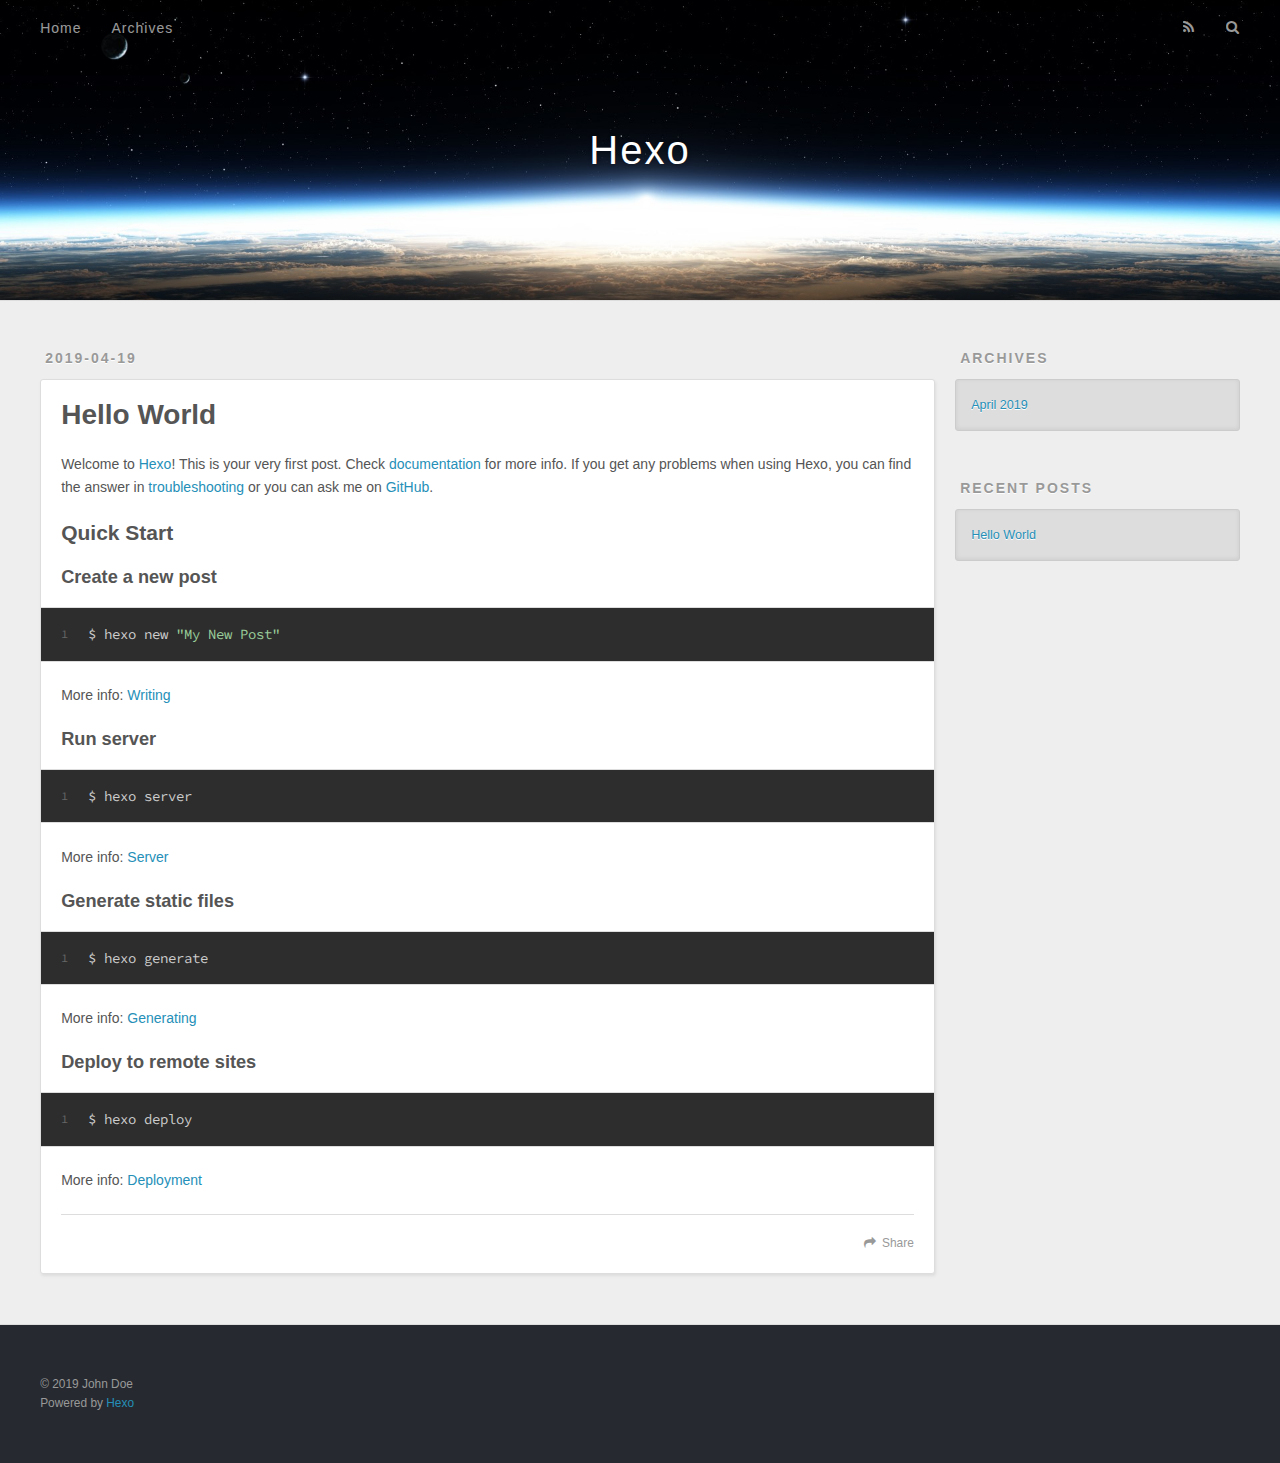
==== index.html @ ae44dc56 "Site updated: 2019-04-19 18:19:13" ====
<!DOCTYPE html>
<html>
<head><meta name="generator" content="Hexo 3.8.0">
  <meta charset="utf-8">
  

  
  <title>Hexo</title>
  <meta name="viewport" content="width=device-width, initial-scale=1, maximum-scale=1">
  <meta property="og:type" content="website">
<meta property="og:title" content="Hexo">
<meta property="og:url" content="http://yoursite.com/index.html">
<meta property="og:site_name" content="Hexo">
<meta property="og:locale" content="default">
<meta name="twitter:card" content="summary">
<meta name="twitter:title" content="Hexo">
  
    <link rel="alternate" href="/atom.xml" title="Hexo" type="application/atom+xml">
  
  
    <link rel="icon" href="/favicon.png">
  
  
    <link href="//fonts.googleapis.com/css?family=Source+Code+Pro" rel="stylesheet" type="text/css">
  
  <link rel="stylesheet" href="/css/style.css">
</head>
</html>
<body>
  <div id="container">
    <div id="wrap">
      <header id="header">
  <div id="banner"></div>
  <div id="header-outer" class="outer">
    <div id="header-title" class="inner">
      <h1 id="logo-wrap">
        <a href="/" id="logo">Hexo</a>
      </h1>
      
    </div>
    <div id="header-inner" class="inner">
      <nav id="main-nav">
        <a id="main-nav-toggle" class="nav-icon"></a>
        
          <a class="main-nav-link" href="/">Home</a>
        
          <a class="main-nav-link" href="/archives">Archives</a>
        
      </nav>
      <nav id="sub-nav">
        
          <a id="nav-rss-link" class="nav-icon" href="/atom.xml" title="RSS Feed"></a>
        
        <a id="nav-search-btn" class="nav-icon" title="Search"></a>
      </nav>
      <div id="search-form-wrap">
        <form action="//google.com/search" method="get" accept-charset="UTF-8" class="search-form"><input type="search" name="q" class="search-form-input" placeholder="Search"><button type="submit" class="search-form-submit">&#xF002;</button><input type="hidden" name="sitesearch" value="http://yoursite.com"></form>
      </div>
    </div>
  </div>
</header>
      <div class="outer">
        <section id="main">
  
    <article id="post-hello-world" class="article article-type-post" itemscope itemprop="blogPost">
  <div class="article-meta">
    <a href="/2019/04/19/hello-world/" class="article-date">
  <time datetime="2019-04-19T10:13:44.000Z" itemprop="datePublished">2019-04-19</time>
</a>
    
  </div>
  <div class="article-inner">
    
    
      <header class="article-header">
        
  
    <h1 itemprop="name">
      <a class="article-title" href="/2019/04/19/hello-world/">Hello World</a>
    </h1>
  

      </header>
    
    <div class="article-entry" itemprop="articleBody">
      
        <p>Welcome to <a href="https://hexo.io/" target="_blank" rel="noopener">Hexo</a>! This is your very first post. Check <a href="https://hexo.io/docs/" target="_blank" rel="noopener">documentation</a> for more info. If you get any problems when using Hexo, you can find the answer in <a href="https://hexo.io/docs/troubleshooting.html" target="_blank" rel="noopener">troubleshooting</a> or you can ask me on <a href="https://github.com/hexojs/hexo/issues" target="_blank" rel="noopener">GitHub</a>.</p>
<h2 id="Quick-Start"><a href="#Quick-Start" class="headerlink" title="Quick Start"></a>Quick Start</h2><h3 id="Create-a-new-post"><a href="#Create-a-new-post" class="headerlink" title="Create a new post"></a>Create a new post</h3><figure class="highlight bash"><table><tr><td class="gutter"><pre><span class="line">1</span><br></pre></td><td class="code"><pre><span class="line">$ hexo new <span class="string">"My New Post"</span></span><br></pre></td></tr></table></figure>
<p>More info: <a href="https://hexo.io/docs/writing.html" target="_blank" rel="noopener">Writing</a></p>
<h3 id="Run-server"><a href="#Run-server" class="headerlink" title="Run server"></a>Run server</h3><figure class="highlight bash"><table><tr><td class="gutter"><pre><span class="line">1</span><br></pre></td><td class="code"><pre><span class="line">$ hexo server</span><br></pre></td></tr></table></figure>
<p>More info: <a href="https://hexo.io/docs/server.html" target="_blank" rel="noopener">Server</a></p>
<h3 id="Generate-static-files"><a href="#Generate-static-files" class="headerlink" title="Generate static files"></a>Generate static files</h3><figure class="highlight bash"><table><tr><td class="gutter"><pre><span class="line">1</span><br></pre></td><td class="code"><pre><span class="line">$ hexo generate</span><br></pre></td></tr></table></figure>
<p>More info: <a href="https://hexo.io/docs/generating.html" target="_blank" rel="noopener">Generating</a></p>
<h3 id="Deploy-to-remote-sites"><a href="#Deploy-to-remote-sites" class="headerlink" title="Deploy to remote sites"></a>Deploy to remote sites</h3><figure class="highlight bash"><table><tr><td class="gutter"><pre><span class="line">1</span><br></pre></td><td class="code"><pre><span class="line">$ hexo deploy</span><br></pre></td></tr></table></figure>
<p>More info: <a href="https://hexo.io/docs/deployment.html" target="_blank" rel="noopener">Deployment</a></p>

      
    </div>
    <footer class="article-footer">
      <a data-url="http://yoursite.com/2019/04/19/hello-world/" data-id="cjunx71g700003ts7em7w8vdy" class="article-share-link">Share</a>
      
      
    </footer>
  </div>
  
</article>


  


</section>
        
          <aside id="sidebar">
  
    

  
    

  
    
  
    
  <div class="widget-wrap">
    <h3 class="widget-title">Archives</h3>
    <div class="widget">
      <ul class="archive-list"><li class="archive-list-item"><a class="archive-list-link" href="/archives/2019/04/">April 2019</a></li></ul>
    </div>
  </div>


  
    
  <div class="widget-wrap">
    <h3 class="widget-title">Recent Posts</h3>
    <div class="widget">
      <ul>
        
          <li>
            <a href="/2019/04/19/hello-world/">Hello World</a>
          </li>
        
      </ul>
    </div>
  </div>

  
</aside>
        
      </div>
      <footer id="footer">
  
  <div class="outer">
    <div id="footer-info" class="inner">
      &copy; 2019 John Doe<br>
      Powered by <a href="http://hexo.io/" target="_blank">Hexo</a>
    </div>
  </div>
</footer>
    </div>
    <nav id="mobile-nav">
  
    <a href="/" class="mobile-nav-link">Home</a>
  
    <a href="/archives" class="mobile-nav-link">Archives</a>
  
</nav>
    

<script src="//ajax.googleapis.com/ajax/libs/jquery/2.0.3/jquery.min.js"></script>


  <link rel="stylesheet" href="/fancybox/jquery.fancybox.css">
  <script src="/fancybox/jquery.fancybox.pack.js"></script>


<script src="/js/script.js"></script>



  </div>
</body>
</html>
---- css/style.css ----
body {
  width: 100%;
}
body:before,
body:after {
  content: "";
  display: table;
}
body:after {
  clear: both;
}
html,
body,
div,
span,
applet,
object,
iframe,
h1,
h2,
h3,
h4,
h5,
h6,
p,
blockquote,
pre,
a,
abbr,
acronym,
address,
big,
cite,
code,
del,
dfn,
em,
img,
ins,
kbd,
q,
s,
samp,
small,
strike,
strong,
sub,
sup,
tt,
var,
dl,
dt,
dd,
ol,
ul,
li,
fieldset,
form,
label,
legend,
table,
caption,
tbody,
tfoot,
thead,
tr,
th,
td {
  margin: 0;
  padding: 0;
  border: 0;
  outline: 0;
  font-weight: inherit;
  font-style: inherit;
  font-family: inherit;
  font-size: 100%;
  vertical-align: baseline;
}
body {
  line-height: 1;
  color: #000;
  background: #fff;
}
ol,
ul {
  list-style: none;
}
table {
  border-collapse: separate;
  border-spacing: 0;
  vertical-align: middle;
}
caption,
th,
td {
  text-align: left;
  font-weight: normal;
  vertical-align: middle;
}
a img {
  border: none;
}
input,
button {
  margin: 0;
  padding: 0;
}
input::-moz-focus-inner,
button::-moz-focus-inner {
  border: 0;
  padding: 0;
}
@font-face {
  font-family: FontAwesome;
  font-style: normal;
  font-weight: normal;
  src: url("fonts/fontawesome-webfont.eot?v=#4.0.3");
  src: url("fonts/fontawesome-webfont.eot?#iefix&v=#4.0.3") format("embedded-opentype"), url("fonts/fontawesome-webfont.woff?v=#4.0.3") format("woff"), url("fonts/fontawesome-webfont.ttf?v=#4.0.3") format("truetype"), url("fonts/fontawesome-webfont.svg#fontawesomeregular?v=#4.0.3") format("svg");
}
html,
body,
#container {
  height: 100%;
}
body {
  background: #eee;
  font: 14px -apple-system, BlinkMacSystemFont, "Segoe UI", "Roboto", "Oxygen", "Ubuntu", "Cantarell", "Fira Sans", "Droid Sans", "Helvetica Neue", sans-serif;
  -webkit-text-size-adjust: 100%;
}
.outer {
  max-width: 1220px;
  margin: 0 auto;
  padding: 0 20px;
}
.outer:before,
.outer:after {
  content: "";
  display: table;
}
.outer:after {
  clear: both;
}
.inner {
  display: inline;
  float: left;
  width: 98.33333333333333%;
  margin: 0 0.833333333333333%;
}
.left,
.alignleft {
  float: left;
}
.right,
.alignright {
  float: right;
}
.clear {
  clear: both;
}
#container {
  position: relative;
}
.mobile-nav-on {
  overflow: hidden;
}
#wrap {
  height: 100%;
  width: 100%;
  position: absolute;
  top: 0;
  left: 0;
  -webkit-transition: 0.2s ease-out;
  -moz-transition: 0.2s ease-out;
  -ms-transition: 0.2s ease-out;
  transition: 0.2s ease-out;
  z-index: 1;
  background: #eee;
}
.mobile-nav-on #wrap {
  left: 280px;
}
@media screen and (min-width: 768px) {
  #main {
    display: inline;
    float: left;
    width: 73.33333333333333%;
    margin: 0 0.833333333333333%;
  }
}
.article-date,
.article-category-link,
.archive-year,
.widget-title {
  text-decoration: none;
  text-transform: uppercase;
  letter-spacing: 2px;
  color: #999;
  margin-bottom: 1em;
  margin-left: 5px;
  line-height: 1em;
  text-shadow: 0 1px #fff;
  font-weight: bold;
}
.article-inner,
.archive-article-inner {
  background: #fff;
  -webkit-box-shadow: 1px 2px 3px #ddd;
  box-shadow: 1px 2px 3px #ddd;
  border: 1px solid #ddd;
  border-radius: 3px;
}
.article-entry h1,
.widget h1 {
  font-size: 2em;
}
.article-entry h2,
.widget h2 {
  font-size: 1.5em;
}
.article-entry h3,
.widget h3 {
  font-size: 1.3em;
}
.article-entry h4,
.widget h4 {
  font-size: 1.2em;
}
.article-entry h5,
.widget h5 {
  font-size: 1em;
}
.article-entry h6,
.widget h6 {
  font-size: 1em;
  color: #999;
}
.article-entry hr,
.widget hr {
  border: 1px dashed #ddd;
}
.article-entry strong,
.widget strong {
  font-weight: bold;
}
.article-entry em,
.widget em,
.article-entry cite,
.widget cite {
  font-style: italic;
}
.article-entry sup,
.widget sup,
.article-entry sub,
.widget sub {
  font-size: 0.75em;
  line-height: 0;
  position: relative;
  vertical-align: baseline;
}
.article-entry sup,
.widget sup {
  top: -0.5em;
}
.article-entry sub,
.widget sub {
  bottom: -0.2em;
}
.article-entry small,
.widget small {
  font-size: 0.85em;
}
.article-entry acronym,
.widget acronym,
.article-entry abbr,
.widget abbr {
  border-bottom: 1px dotted;
}
.article-entry ul,
.widget ul,
.article-entry ol,
.widget ol,
.article-entry dl,
.widget dl {
  margin: 0 20px;
  line-height: 1.6em;
}
.article-entry ul ul,
.widget ul ul,
.article-entry ol ul,
.widget ol ul,
.article-entry ul ol,
.widget ul ol,
.article-entry ol ol,
.widget ol ol {
  margin-top: 0;
  margin-bottom: 0;
}
.article-entry ul,
.widget ul {
  list-style: disc;
}
.article-entry ol,
.widget ol {
  list-style: decimal;
}
.article-entry dt,
.widget dt {
  font-weight: bold;
}
#header {
  height: 300px;
  position: relative;
  border-bottom: 1px solid #ddd;
}
#header:before,
#header:after {
  content: "";
  position: absolute;
  left: 0;
  right: 0;
  height: 40px;
}
#header:before {
  top: 0;
  background: -webkit-linear-gradient(rgba(0,0,0,0.2), transparent);
  background: -moz-linear-gradient(rgba(0,0,0,0.2), transparent);
  background: -ms-linear-gradient(rgba(0,0,0,0.2), transparent);
  background: linear-gradient(rgba(0,0,0,0.2), transparent);
}
#header:after {
  bottom: 0;
  background: -webkit-linear-gradient(transparent, rgba(0,0,0,0.2));
  background: -moz-linear-gradient(transparent, rgba(0,0,0,0.2));
  background: -ms-linear-gradient(transparent, rgba(0,0,0,0.2));
  background: linear-gradient(transparent, rgba(0,0,0,0.2));
}
#header-outer {
  height: 100%;
  position: relative;
}
#header-inner {
  position: relative;
  overflow: hidden;
}
#banner {
  position: absolute;
  top: 0;
  left: 0;
  width: 100%;
  height: 100%;
  background: url("images/banner.jpg") center #000;
  -webkit-background-size: cover;
  -moz-background-size: cover;
  background-size: cover;
  z-index: -1;
}
#header-title {
  text-align: center;
  height: 40px;
  position: absolute;
  top: 50%;
  left: 0;
  margin-top: -20px;
}
#logo,
#subtitle {
  text-decoration: none;
  color: #fff;
  font-weight: 300;
  text-shadow: 0 1px 4px rgba(0,0,0,0.3);
}
#logo {
  font-size: 40px;
  line-height: 40px;
  letter-spacing: 2px;
}
#subtitle {
  font-size: 16px;
  line-height: 16px;
  letter-spacing: 1px;
}
#subtitle-wrap {
  margin-top: 16px;
}
#main-nav {
  float: left;
  margin-left: -15px;
}
.nav-icon,
.main-nav-link {
  float: left;
  color: #fff;
  opacity: 0.6;
  text-decoration: none;
  text-shadow: 0 1px rgba(0,0,0,0.2);
  -webkit-transition: opacity 0.2s;
  -moz-transition: opacity 0.2s;
  -ms-transition: opacity 0.2s;
  transition: opacity 0.2s;
  display: block;
  padding: 20px 15px;
}
.nav-icon:hover,
.main-nav-link:hover {
  opacity: 1;
}
.nav-icon {
  font-family: FontAwesome;
  text-align: center;
  font-size: 14px;
  width: 14px;
  height: 14px;
  padding: 20px 15px;
  position: relative;
  cursor: pointer;
}
.main-nav-link {
  font-weight: 300;
  letter-spacing: 1px;
}
@media screen and (max-width: 479px) {
  .main-nav-link {
    display: none;
  }
}
#main-nav-toggle {
  display: none;
}
#main-nav-toggle:before {
  content: "\f0c9";
}
@media screen and (max-width: 479px) {
  #main-nav-toggle {
    display: block;
  }
}
#sub-nav {
  float: right;
  margin-right: -15px;
}
#nav-rss-link:before {
  content: "\f09e";
}
#nav-search-btn:before {
  content: "\f002";
}
#search-form-wrap {
  position: absolute;
  top: 15px;
  width: 150px;
  height: 30px;
  right: -150px;
  opacity: 0;
  -webkit-transition: 0.2s ease-out;
  -moz-transition: 0.2s ease-out;
  -ms-transition: 0.2s ease-out;
  transition: 0.2s ease-out;
}
#search-form-wrap.on {
  opacity: 1;
  right: 0;
}
@media screen and (max-width: 479px) {
  #search-form-wrap {
    width: 100%;
    right: -100%;
  }
}
.search-form {
  position: absolute;
  top: 0;
  left: 0;
  right: 0;
  background: #fff;
  padding: 5px 15px;
  border-radius: 15px;
  -webkit-box-shadow: 0 0 10px rgba(0,0,0,0.3);
  box-shadow: 0 0 10px rgba(0,0,0,0.3);
}
.search-form-input {
  border: none;
  background: none;
  color: #555;
  width: 100%;
  font: 13px -apple-system, BlinkMacSystemFont, "Segoe UI", "Roboto", "Oxygen", "Ubuntu", "Cantarell", "Fira Sans", "Droid Sans", "Helvetica Neue", sans-serif;
  outline: none;
}
.search-form-input::-webkit-search-results-decoration,
.search-form-input::-webkit-search-cancel-button {
  -webkit-appearance: none;
}
.search-form-submit {
  position: absolute;
  top: 50%;
  right: 10px;
  margin-top: -7px;
  font: 13px FontAwesome;
  border: none;
  background: none;
  color: #bbb;
  cursor: pointer;
}
.search-form-submit:hover,
.search-form-submit:focus {
  color: #777;
}
.article {
  margin: 50px 0;
}
.article-inner {
  overflow: hidden;
}
.article-meta:before,
.article-meta:after {
  content: "";
  display: table;
}
.article-meta:after {
  clear: both;
}
.article-date {
  float: left;
}
.article-category {
  float: left;
  line-height: 1em;
  color: #ccc;
  text-shadow: 0 1px #fff;
  margin-left: 8px;
}
.article-category:before {
  content: "\2022";
}
.article-category-link {
  margin: 0 12px 1em;
}
.article-header {
  padding: 20px 20px 0;
}
.article-title {
  text-decoration: none;
  font-size: 2em;
  font-weight: bold;
  color: #555;
  line-height: 1.1em;
  -webkit-transition: color 0.2s;
  -moz-transition: color 0.2s;
  -ms-transition: color 0.2s;
  transition: color 0.2s;
}
a.article-title:hover {
  color: #258fb8;
}
.article-entry {
  color: #555;
  padding: 0 20px;
}
.article-entry:before,
.article-entry:after {
  content: "";
  display: table;
}
.article-entry:after {
  clear: both;
}
.article-entry p,
.article-entry table {
  line-height: 1.6em;
  margin: 1.6em 0;
}
.article-entry h1,
.article-entry h2,
.article-entry h3,
.article-entry h4,
.article-entry h5,
.article-entry h6 {
  font-weight: bold;
}
.article-entry h1,
.article-entry h2,
.article-entry h3,
.article-entry h4,
.article-entry h5,
.article-entry h6 {
  line-height: 1.1em;
  margin: 1.1em 0;
}
.article-entry a {
  color: #258fb8;
  text-decoration: none;
}
.article-entry a:hover {
  text-decoration: underline;
}
.article-entry ul,
.article-entry ol,
.article-entry dl {
  margin-top: 1.6em;
  margin-bottom: 1.6em;
}
.article-entry img,
.article-entry video {
  max-width: 100%;
  height: auto;
  display: block;
  margin: auto;
}
.article-entry iframe {
  border: none;
}
.article-entry table {
  width: 100%;
  border-collapse: collapse;
  border-spacing: 0;
}
.article-entry th {
  font-weight: bold;
  border-bottom: 3px solid #ddd;
  padding-bottom: 0.5em;
}
.article-entry td {
  border-bottom: 1px solid #ddd;
  padding: 10px 0;
}
.article-entry blockquote {
  font-family: Georgia, "Times New Roman", serif;
  font-size: 1.4em;
  margin: 1.6em 20px;
  text-align: center;
}
.article-entry blockquote footer {
  font-size: 14px;
  margin: 1.6em 0;
  font-family: -apple-system, BlinkMacSystemFont, "Segoe UI", "Roboto", "Oxygen", "Ubuntu", "Cantarell", "Fira Sans", "Droid Sans", "Helvetica Neue", sans-serif;
}
.article-entry blockquote footer cite:before {
  content: "—";
  padding: 0 0.5em;
}
.article-entry .pullquote {
  text-align: left;
  width: 45%;
  margin: 0;
}
.article-entry .pullquote.left {
  margin-left: 0.5em;
  margin-right: 1em;
}
.article-entry .pullquote.right {
  margin-right: 0.5em;
  margin-left: 1em;
}
.article-entry .caption {
  color: #999;
  display: block;
  font-size: 0.9em;
  margin-top: 0.5em;
  position: relative;
  text-align: center;
}
.article-entry .video-container {
  position: relative;
  padding-top: 56.25%;
  height: 0;
  overflow: hidden;
}
.article-entry .video-container iframe,
.article-entry .video-container object,
.article-entry .video-container embed {
  position: absolute;
  top: 0;
  left: 0;
  width: 100%;
  height: 100%;
  margin-top: 0;
}
.article-more-link a {
  display: inline-block;
  line-height: 1em;
  padding: 6px 15px;
  border-radius: 15px;
  background: #eee;
  color: #999;
  text-shadow: 0 1px #fff;
  text-decoration: none;
}
.article-more-link a:hover {
  background: #258fb8;
  color: #fff;
  text-decoration: none;
  text-shadow: 0 1px #1e7293;
}
.article-footer {
  font-size: 0.85em;
  line-height: 1.6em;
  border-top: 1px solid #ddd;
  padding-top: 1.6em;
  margin: 0 20px 20px;
}
.article-footer:before,
.article-footer:after {
  content: "";
  display: table;
}
.article-footer:after {
  clear: both;
}
.article-footer a {
  color: #999;
  text-decoration: none;
}
.article-footer a:hover {
  color: #555;
}
.article-tag-list-item {
  float: left;
  margin-right: 10px;
}
.article-tag-list-link:before {
  content: "#";
}
.article-comment-link {
  float: right;
}
.article-comment-link:before {
  content: "\f075";
  font-family: FontAwesome;
  padding-right: 8px;
}
.article-share-link {
  cursor: pointer;
  float: right;
  margin-left: 20px;
}
.article-share-link:before {
  content: "\f064";
  font-family: FontAwesome;
  padding-right: 6px;
}
#article-nav {
  position: relative;
}
#article-nav:before,
#article-nav:after {
  content: "";
  display: table;
}
#article-nav:after {
  clear: both;
}
@media screen and (min-width: 768px) {
  #article-nav {
    margin: 50px 0;
  }
  #article-nav:before {
    width: 8px;
    height: 8px;
    position: absolute;
    top: 50%;
    left: 50%;
    margin-top: -4px;
    margin-left: -4px;
    content: "";
    border-radius: 50%;
    background: #ddd;
    -webkit-box-shadow: 0 1px 2px #fff;
    box-shadow: 0 1px 2px #fff;
  }
}
.article-nav-link-wrap {
  text-decoration: none;
  text-shadow: 0 1px #fff;
  color: #999;
  -webkit-box-sizing: border-box;
  -moz-box-sizing: border-box;
  box-sizing: border-box;
  margin-top: 50px;
  text-align: center;
  display: block;
}
.article-nav-link-wrap:hover {
  color: #555;
}
@media screen and (min-width: 768px) {
  .article-nav-link-wrap {
    width: 50%;
    margin-top: 0;
  }
}
@media screen and (min-width: 768px) {
  #article-nav-newer {
    float: left;
    text-align: right;
    padding-right: 20px;
  }
}
@media screen and (min-width: 768px) {
  #article-nav-older {
    float: right;
    text-align: left;
    padding-left: 20px;
  }
}
.article-nav-caption {
  text-transform: uppercase;
  letter-spacing: 2px;
  color: #ddd;
  line-height: 1em;
  font-weight: bold;
}
#article-nav-newer .article-nav-caption {
  margin-right: -2px;
}
.article-nav-title {
  font-size: 0.85em;
  line-height: 1.6em;
  margin-top: 0.5em;
}
.article-share-box {
  position: absolute;
  display: none;
  background: #fff;
  -webkit-box-shadow: 1px 2px 10px rgba(0,0,0,0.2);
  box-shadow: 1px 2px 10px rgba(0,0,0,0.2);
  border-radius: 3px;
  margin-left: -145px;
  overflow: hidden;
  z-index: 1;
}
.article-share-box.on {
  display: block;
}
.article-share-input {
  width: 100%;
  background: none;
  -webkit-box-sizing: border-box;
  -moz-box-sizing: border-box;
  box-sizing: border-box;
  font: 14px -apple-system, BlinkMacSystemFont, "Segoe UI", "Roboto", "Oxygen", "Ubuntu", "Cantarell", "Fira Sans", "Droid Sans", "Helvetica Neue", sans-serif;
  padding: 0 15px;
  color: #555;
  outline: none;
  border: 1px solid #ddd;
  border-radius: 3px 3px 0 0;
  height: 36px;
  line-height: 36px;
}
.article-share-links {
  background: #eee;
}
.article-share-links:before,
.article-share-links:after {
  content: "";
  display: table;
}
.article-share-links:after {
  clear: both;
}
.article-share-twitter,
.article-share-facebook,
.article-share-pinterest,
.article-share-google {
  width: 50px;
  height: 36px;
  display: block;
  float: left;
  position: relative;
  color: #999;
  text-shadow: 0 1px #fff;
}
.article-share-twitter:before,
.article-share-facebook:before,
.article-share-pinterest:before,
.article-share-google:before {
  font-size: 20px;
  font-family: FontAwesome;
  width: 20px;
  height: 20px;
  position: absolute;
  top: 50%;
  left: 50%;
  margin-top: -10px;
  margin-left: -10px;
  text-align: center;
}
.article-share-twitter:hover,
.article-share-facebook:hover,
.article-share-pinterest:hover,
.article-share-google:hover {
  color: #fff;
}
.article-share-twitter:before {
  content: "\f099";
}
.article-share-twitter:hover {
  background: #00aced;
  text-shadow: 0 1px #008abe;
}
.article-share-facebook:before {
  content: "\f09a";
}
.article-share-facebook:hover {
  background: #3b5998;
  text-shadow: 0 1px #2f477a;
}
.article-share-pinterest:before {
  content: "\f0d2";
}
.article-share-pinterest:hover {
  background: #cb2027;
  text-shadow: 0 1px #a21a1f;
}
.article-share-google:before {
  content: "\f0d5";
}
.article-share-google:hover {
  background: #dd4b39;
  text-shadow: 0 1px #be3221;
}
.article-gallery {
  background: #000;
  position: relative;
}
.article-gallery-photos {
  position: relative;
  overflow: hidden;
}
.article-gallery-img {
  display: none;
  max-width: 100%;
}
.article-gallery-img:first-child {
  display: block;
}
.article-gallery-img.loaded {
  position: absolute;
  display: block;
}
.article-gallery-img img {
  display: block;
  max-width: 100%;
  margin: 0 auto;
}
#comments {
  background: #fff;
  -webkit-box-shadow: 1px 2px 3px #ddd;
  box-shadow: 1px 2px 3px #ddd;
  padding: 20px;
  border: 1px solid #ddd;
  border-radius: 3px;
  margin: 50px 0;
}
#comments a {
  color: #258fb8;
}
.archives-wrap {
  margin: 50px 0;
}
.archives:before,
.archives:after {
  content: "";
  display: table;
}
.archives:after {
  clear: both;
}
.archive-year-wrap {
  margin-bottom: 1em;
}
.archives {
  -webkit-column-gap: 10px;
  -moz-column-gap: 10px;
  column-gap: 10px;
}
@media screen and (min-width: 480px) and (max-width: 767px) {
  .archives {
    -webkit-column-count: 2;
    -moz-column-count: 2;
    column-count: 2;
  }
}
@media screen and (min-width: 768px) {
  .archives {
    -webkit-column-count: 3;
    -moz-column-count: 3;
    column-count: 3;
  }
}
.archive-article {
  -webkit-column-break-inside: avoid;
  page-break-inside: avoid;
  overflow: hidden;
  break-inside: avoid-column;
}
.archive-article-inner {
  padding: 10px;
  margin-bottom: 15px;
}
.archive-article-title {
  text-decoration: none;
  font-weight: bold;
  color: #555;
  -webkit-transition: color 0.2s;
  -moz-transition: color 0.2s;
  -ms-transition: color 0.2s;
  transition: color 0.2s;
  line-height: 1.6em;
}
.archive-article-title:hover {
  color: #258fb8;
}
.archive-article-footer {
  margin-top: 1em;
}
.archive-article-date {
  color: #999;
  text-decoration: none;
  font-size: 0.85em;
  line-height: 1em;
  margin-bottom: 0.5em;
  display: block;
}
#page-nav {
  margin: 50px auto;
  background: #fff;
  -webkit-box-shadow: 1px 2px 3px #ddd;
  box-shadow: 1px 2px 3px #ddd;
  border: 1px solid #ddd;
  border-radius: 3px;
  text-align: center;
  color: #999;
  overflow: hidden;
}
#page-nav:before,
#page-nav:after {
  content: "";
  display: table;
}
#page-nav:after {
  clear: both;
}
#page-nav a,
#page-nav span {
  padding: 10px 20px;
  line-height: 1;
  height: 2ex;
}
#page-nav a {
  color: #999;
  text-decoration: none;
}
#page-nav a:hover {
  background: #999;
  color: #fff;
}
#page-nav .prev {
  float: left;
}
#page-nav .next {
  float: right;
}
#page-nav .page-number {
  display: inline-block;
}
@media screen and (max-width: 479px) {
  #page-nav .page-number {
    display: none;
  }
}
#page-nav .current {
  color: #555;
  font-weight: bold;
}
#page-nav .space {
  color: #ddd;
}
#footer {
  background: #262a30;
  padding: 50px 0;
  border-top: 1px solid #ddd;
  color: #999;
}
#footer a {
  color: #258fb8;
  text-decoration: none;
}
#footer a:hover {
  text-decoration: underline;
}
#footer-info {
  line-height: 1.6em;
  font-size: 0.85em;
}
.article-entry pre,
.article-entry .highlight {
  background: #2d2d2d;
  margin: 0 -20px;
  padding: 15px 20px;
  border-style: solid;
  border-color: #ddd;
  border-width: 1px 0;
  overflow: auto;
  color: #ccc;
  line-height: 22.400000000000002px;
}
.article-entry .highlight .gutter pre,
.article-entry .gist .gist-file .gist-data .line-numbers {
  color: #666;
  font-size: 0.85em;
}
.article-entry pre,
.article-entry code {
  font-family: "Source Code Pro", Consolas, Monaco, Menlo, Consolas, monospace;
}
.article-entry code {
  background: #eee;
  text-shadow: 0 1px #fff;
  padding: 0 0.3em;
}
.article-entry pre code {
  background: none;
  text-shadow: none;
  padding: 0;
}
.article-entry .highlight pre {
  border: none;
  margin: 0;
  padding: 0;
}
.article-entry .highlight table {
  margin: 0;
  width: auto;
}
.article-entry .highlight td {
  border: none;
  padding: 0;
}
.article-entry .highlight figcaption {
  font-size: 0.85em;
  color: #999;
  line-height: 1em;
  margin-bottom: 1em;
}
.article-entry .highlight figcaption:before,
.article-entry .highlight figcaption:after {
  content: "";
  display: table;
}
.article-entry .highlight figcaption:after {
  clear: both;
}
.article-entry .highlight figcaption a {
  float: right;
}
.article-entry .highlight .gutter pre {
  text-align: right;
  padding-right: 20px;
}
.article-entry .highlight .line {
  height: 22.400000000000002px;
}
.article-entry .highlight .line.marked {
  background: #515151;
}
.article-entry .gist {
  margin: 0 -20px;
  border-style: solid;
  border-color: #ddd;
  border-width: 1px 0;
  background: #2d2d2d;
  padding: 15px 20px 15px 0;
}
.article-entry .gist .gist-file {
  border: none;
  font-family: "Source Code Pro", Consolas, Monaco, Menlo, Consolas, monospace;
  margin: 0;
}
.article-entry .gist .gist-file .gist-data {
  background: none;
  border: none;
}
.article-entry .gist .gist-file .gist-data .line-numbers {
  background: none;
  border: none;
  padding: 0 20px 0 0;
}
.article-entry .gist .gist-file .gist-data .line-data {
  padding: 0 !important;
}
.article-entry .gist .gist-file .highlight {
  margin: 0;
  padding: 0;
  border: none;
}
.article-entry .gist .gist-file .gist-meta {
  background: #2d2d2d;
  color: #999;
  font: 0.85em -apple-system, BlinkMacSystemFont, "Segoe UI", "Roboto", "Oxygen", "Ubuntu", "Cantarell", "Fira Sans", "Droid Sans", "Helvetica Neue", sans-serif;
  text-shadow: 0 0;
  padding: 0;
  margin-top: 1em;
  margin-left: 20px;
}
.article-entry .gist .gist-file .gist-meta a {
  color: #258fb8;
  font-weight: normal;
}
.article-entry .gist .gist-file .gist-meta a:hover {
  text-decoration: underline;
}
pre .comment,
pre .title {
  color: #999;
}
pre .variable,
pre .attribute,
pre .tag,
pre .regexp,
pre .ruby .constant,
pre .xml .tag .title,
pre .xml .pi,
pre .xml .doctype,
pre .html .doctype,
pre .css .id,
pre .css .class,
pre .css .pseudo {
  color: #f2777a;
}
pre .number,
pre .preprocessor,
pre .built_in,
pre .literal,
pre .params,
pre .constant {
  color: #f99157;
}
pre .class,
pre .ruby .class .title,
pre .css .rules .attribute {
  color: #9c9;
}
pre .string,
pre .value,
pre .inheritance,
pre .header,
pre .ruby .symbol,
pre .xml .cdata {
  color: #9c9;
}
pre .css .hexcolor {
  color: #6cc;
}
pre .function,
pre .python .decorator,
pre .python .title,
pre .ruby .function .title,
pre .ruby .title .keyword,
pre .perl .sub,
pre .javascript .title,
pre .coffeescript .title {
  color: #69c;
}
pre .keyword,
pre .javascript .function {
  color: #c9c;
}
@media screen and (max-width: 479px) {
  #mobile-nav {
    position: absolute;
    top: 0;
    left: 0;
    width: 280px;
    height: 100%;
    background: #191919;
    border-right: 1px solid #fff;
  }
}
@media screen and (max-width: 479px) {
  .mobile-nav-link {
    display: block;
    color: #999;
    text-decoration: none;
    padding: 15px 20px;
    font-weight: bold;
  }
  .mobile-nav-link:hover {
    color: #fff;
  }
}
@media screen and (min-width: 768px) {
  #sidebar {
    display: inline;
    float: left;
    width: 23.333333333333332%;
    margin: 0 0.833333333333333%;
  }
}
.widget-wrap {
  margin: 50px 0;
}
.widget {
  color: #777;
  text-shadow: 0 1px #fff;
  background: #ddd;
  -webkit-box-shadow: 0 -1px 4px #ccc inset;
  box-shadow: 0 -1px 4px #ccc inset;
  border: 1px solid #ccc;
  padding: 15px;
  border-radius: 3px;
}
.widget a {
  color: #258fb8;
  text-decoration: none;
}
.widget a:hover {
  text-decoration: underline;
}
.widget ul ul,
.widget ol ul,
.widget dl ul,
.widget ul ol,
.widget ol ol,
.widget dl ol,
.widget ul dl,
.widget ol dl,
.widget dl dl {
  margin-left: 15px;
  list-style: disc;
}
.widget {
  line-height: 1.6em;
  word-wrap: break-word;
  font-size: 0.9em;
}
.widget ul,
.widget ol {
  list-style: none;
  margin: 0;
}
.widget ul ul,
.widget ol ul,
.widget ul ol,
.widget ol ol {
  margin: 0 20px;
}
.widget ul ul,
.widget ol ul {
  list-style: disc;
}
.widget ul ol,
.widget ol ol {
  list-style: decimal;
}
.category-list-count,
.tag-list-count,
.archive-list-count {
  padding-left: 5px;
  color: #999;
  font-size: 0.85em;
}
.category-list-count:before,
.tag-list-count:before,
.archive-list-count:before {
  content: "(";
}
.category-list-count:after,
.tag-list-count:after,
.archive-list-count:after {
  content: ")";
}
.tagcloud a {
  margin-right: 5px;
  display: inline-block;
}
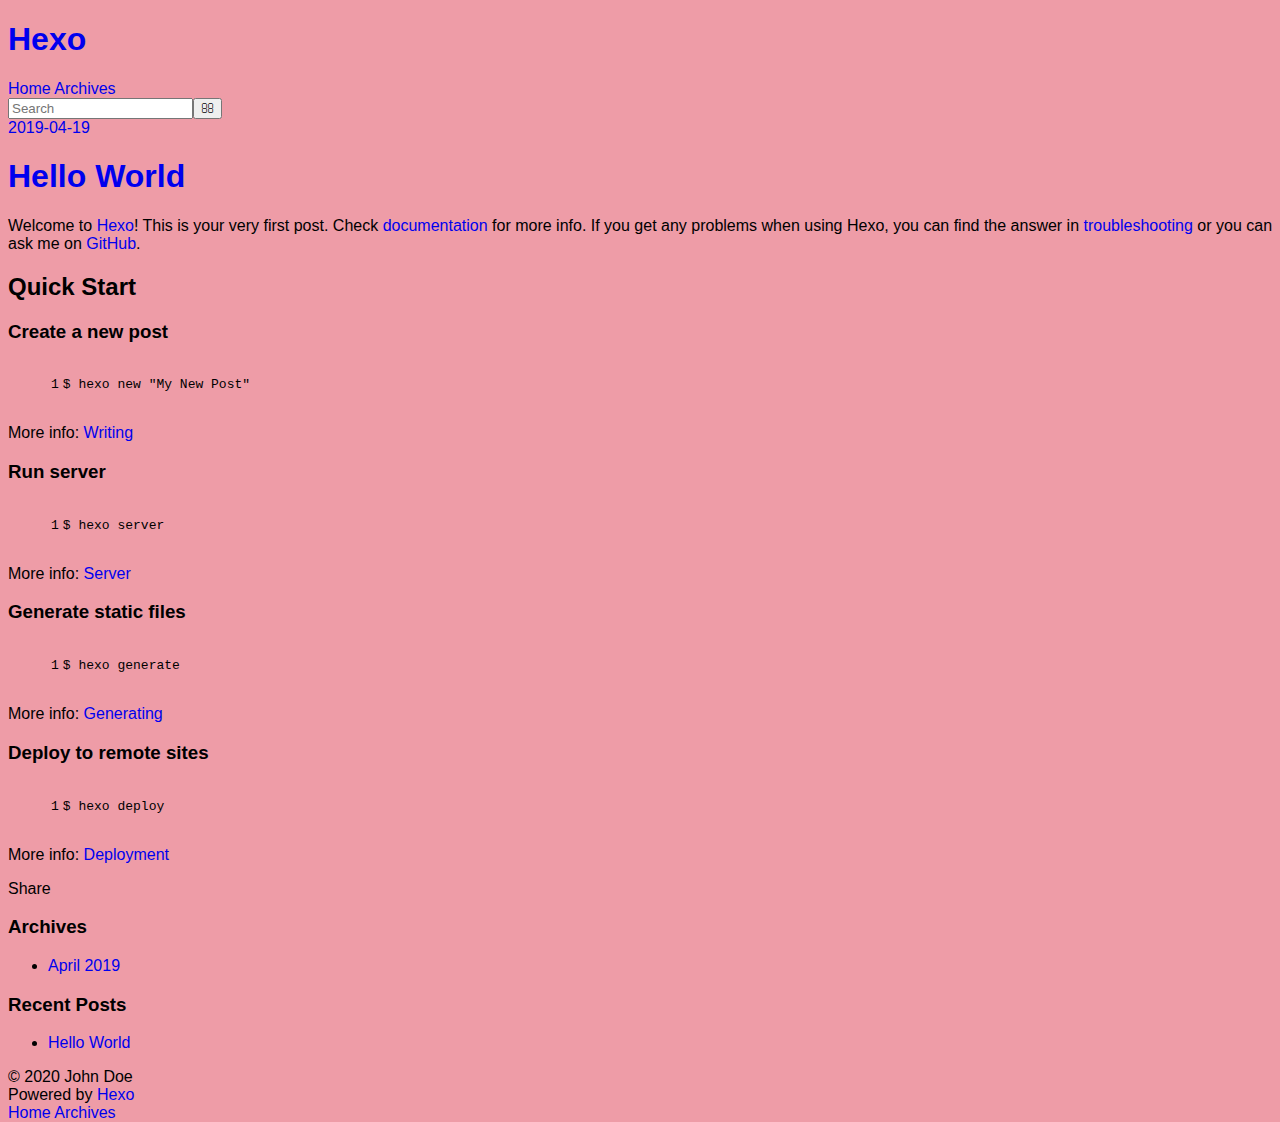
==== commit c9748067: "Site updated: 2020-03-08 00:25:07" ====
--- a/index.html
+++ b/index.html
@@ -97,7 +97,7 @@
       
     </div>
     <footer class="article-footer">
-      <a data-url="http://yoursite.com/2019/04/19/hello-world/" data-id="cjunx71g700003ts7em7w8vdy" class="article-share-link">Share</a>
+      <a data-url="http://yoursite.com/2019/04/19/hello-world/" data-id="ck7htayp800006k8xxdxezkhi" class="article-share-link">Share</a>
       
       
     </footer>
@@ -153,7 +153,7 @@
   
   <div class="outer">
     <div id="footer-info" class="inner">
-      &copy; 2019 John Doe<br>
+      &copy; 2020 John Doe<br>
       Powered by <a href="http://hexo.io/" target="_blank">Hexo</a>
     </div>
   </div>
--- a/css/style.css
+++ b/css/style.css
@@ -1,1374 +1,298 @@
+@import url(http://fonts.googleapis.com/css?family=Lato:300italic);
+html,
 body {
   width: 100%;
-}
-body:before,
-body:after {
-  content: "";
-  display: table;
-}
-body:after {
-  clear: both;
-}
-html,
-body,
-div,
-span,
-applet,
-object,
-iframe,
-h1,
-h2,
-h3,
-h4,
-h5,
-h6,
-p,
-blockquote,
-pre,
-a,
-abbr,
-acronym,
-address,
-big,
-cite,
-code,
-del,
-dfn,
-em,
-img,
-ins,
-kbd,
-q,
-s,
-samp,
-small,
-strike,
-strong,
-sub,
-sup,
-tt,
-var,
-dl,
-dt,
-dd,
-ol,
-ul,
-li,
-fieldset,
-form,
-label,
-legend,
-table,
-caption,
-tbody,
-tfoot,
-thead,
-tr,
-th,
-td {
-  margin: 0;
-  padding: 0;
-  border: 0;
-  outline: 0;
-  font-weight: inherit;
-  font-style: inherit;
-  font-family: inherit;
-  font-size: 100%;
-  vertical-align: baseline;
-}
+  height: 100%;
+}
+
 body {
-  line-height: 1;
-  color: #000;
-  background: #fff;
-}
-ol,
-ul {
-  list-style: none;
-}
-table {
-  border-collapse: separate;
-  border-spacing: 0;
-  vertical-align: middle;
-}
-caption,
-th,
-td {
-  text-align: left;
-  font-weight: normal;
-  vertical-align: middle;
-}
-a img {
-  border: none;
-}
-input,
-button {
-  margin: 0;
-  padding: 0;
-}
-input::-moz-focus-inner,
-button::-moz-focus-inner {
-  border: 0;
-  padding: 0;
-}
-@font-face {
-  font-family: FontAwesome;
-  font-style: normal;
-  font-weight: normal;
-  src: url("fonts/fontawesome-webfont.eot?v=#4.0.3");
-  src: url("fonts/fontawesome-webfont.eot?#iefix&v=#4.0.3") format("embedded-opentype"), url("fonts/fontawesome-webfont.woff?v=#4.0.3") format("woff"), url("fonts/fontawesome-webfont.ttf?v=#4.0.3") format("truetype"), url("fonts/fontawesome-webfont.svg#fontawesomeregular?v=#4.0.3") format("svg");
-}
-html,
-body,
-#container {
-  height: 100%;
-}
-body {
-  background: #eee;
-  font: 14px -apple-system, BlinkMacSystemFont, "Segoe UI", "Roboto", "Oxygen", "Ubuntu", "Cantarell", "Fira Sans", "Droid Sans", "Helvetica Neue", sans-serif;
-  -webkit-text-size-adjust: 100%;
-}
-.outer {
-  max-width: 1220px;
-  margin: 0 auto;
-  padding: 0 20px;
-}
-.outer:before,
-.outer:after {
-  content: "";
-  display: table;
-}
-.outer:after {
-  clear: both;
-}
-.inner {
-  display: inline;
-  float: left;
-  width: 98.33333333333333%;
-  margin: 0 0.833333333333333%;
-}
-.left,
-.alignleft {
-  float: left;
-}
-.right,
-.alignright {
-  float: right;
-}
-.clear {
-  clear: both;
-}
-#container {
+  background: #ee9ca7;
+}
+
+#cake {
+  display: block;
   position: relative;
-}
-.mobile-nav-on {
-  overflow: hidden;
-}
-#wrap {
-  height: 100%;
-  width: 100%;
+  margin: -10em auto 0 auto;
+}
+
+/* ============================================== Candle
+*/
+.velas {
+  background: #ffffff;
+  border-radius: 10px;
   position: absolute;
-  top: 0;
-  left: 0;
-  -webkit-transition: 0.2s ease-out;
-  -moz-transition: 0.2s ease-out;
-  -ms-transition: 0.2s ease-out;
-  transition: 0.2s ease-out;
-  z-index: 1;
-  background: #eee;
-}
-.mobile-nav-on #wrap {
-  left: 280px;
-}
-@media screen and (min-width: 768px) {
-  #main {
-    display: inline;
-    float: left;
-    width: 73.33333333333333%;
-    margin: 0 0.833333333333333%;
-  }
-}
-.article-date,
-.article-category-link,
-.archive-year,
-.widget-title {
-  text-decoration: none;
-  text-transform: uppercase;
-  letter-spacing: 2px;
-  color: #999;
-  margin-bottom: 1em;
-  margin-left: 5px;
-  line-height: 1em;
-  text-shadow: 0 1px #fff;
-  font-weight: bold;
-}
-.article-inner,
-.archive-article-inner {
-  background: #fff;
-  -webkit-box-shadow: 1px 2px 3px #ddd;
-  box-shadow: 1px 2px 3px #ddd;
-  border: 1px solid #ddd;
-  border-radius: 3px;
-}
-.article-entry h1,
-.widget h1 {
-  font-size: 2em;
-}
-.article-entry h2,
-.widget h2 {
-  font-size: 1.5em;
-}
-.article-entry h3,
-.widget h3 {
-  font-size: 1.3em;
-}
-.article-entry h4,
-.widget h4 {
-  font-size: 1.2em;
-}
-.article-entry h5,
-.widget h5 {
-  font-size: 1em;
-}
-.article-entry h6,
-.widget h6 {
-  font-size: 1em;
-  color: #999;
-}
-.article-entry hr,
-.widget hr {
-  border: 1px dashed #ddd;
-}
-.article-entry strong,
-.widget strong {
-  font-weight: bold;
-}
-.article-entry em,
-.widget em,
-.article-entry cite,
-.widget cite {
-  font-style: italic;
-}
-.article-entry sup,
-.widget sup,
-.article-entry sub,
-.widget sub {
-  font-size: 0.75em;
-  line-height: 0;
-  position: relative;
-  vertical-align: baseline;
-}
-.article-entry sup,
-.widget sup {
-  top: -0.5em;
-}
-.article-entry sub,
-.widget sub {
-  bottom: -0.2em;
-}
-.article-entry small,
-.widget small {
-  font-size: 0.85em;
-}
-.article-entry acronym,
-.widget acronym,
-.article-entry abbr,
-.widget abbr {
-  border-bottom: 1px dotted;
-}
-.article-entry ul,
-.widget ul,
-.article-entry ol,
-.widget ol,
-.article-entry dl,
-.widget dl {
-  margin: 0 20px;
-  line-height: 1.6em;
-}
-.article-entry ul ul,
-.widget ul ul,
-.article-entry ol ul,
-.widget ol ul,
-.article-entry ul ol,
-.widget ul ol,
-.article-entry ol ol,
-.widget ol ol {
-  margin-top: 0;
-  margin-bottom: 0;
-}
-.article-entry ul,
-.widget ul {
-  list-style: disc;
-}
-.article-entry ol,
-.widget ol {
-  list-style: decimal;
-}
-.article-entry dt,
-.widget dt {
-  font-weight: bold;
-}
-#header {
-  height: 300px;
-  position: relative;
-  border-bottom: 1px solid #ddd;
-}
-#header:before,
-#header:after {
+  top: 228px;
+  left: 50%;
+  margin-left: -2.5px;
+  margin-top: -8.33333333px;
+  width: 5px;
+  height: 35px;
+  -webkit-transform: translateY(-300px);
+  -ms-transform: translateY(-300px);
+  transform: translateY(-300px);
+  -webkit-backface-visibility: hidden;
+  -ms-backface-visibility: hidden;
+  backface-visibility: hidden;
+  -webkit-animation: in 500ms 6s ease-out forwards;
+  animation: in 500ms 6s ease-out forwards;
+}
+
+.velas:after,
+.velas:before {
+  background: rgba(255, 0, 0, 0.4);
   content: "";
   position: absolute;
+  width: 100%;
+  height: 2.22222222px;
+}
+
+.velas:after {
+  top: 25%;
   left: 0;
-  right: 0;
-  height: 40px;
-}
-#header:before {
-  top: 0;
-  background: -webkit-linear-gradient(rgba(0,0,0,0.2), transparent);
-  background: -moz-linear-gradient(rgba(0,0,0,0.2), transparent);
-  background: -ms-linear-gradient(rgba(0,0,0,0.2), transparent);
-  background: linear-gradient(rgba(0,0,0,0.2), transparent);
-}
-#header:after {
-  bottom: 0;
-  background: -webkit-linear-gradient(transparent, rgba(0,0,0,0.2));
-  background: -moz-linear-gradient(transparent, rgba(0,0,0,0.2));
-  background: -ms-linear-gradient(transparent, rgba(0,0,0,0.2));
-  background: linear-gradient(transparent, rgba(0,0,0,0.2));
-}
-#header-outer {
-  height: 100%;
-  position: relative;
-}
-#header-inner {
-  position: relative;
-  overflow: hidden;
-}
-#banner {
+}
+
+.velas:before {
+  top: 45%;
+  left: 0;
+}
+
+/* ============================================== Fire
+*/
+.fuego {
+  border-radius: 100%;
   position: absolute;
-  top: 0;
-  left: 0;
-  width: 100%;
-  height: 100%;
-  background: url("images/banner.jpg") center #000;
-  -webkit-background-size: cover;
-  -moz-background-size: cover;
-  background-size: cover;
-  z-index: -1;
-}
-#header-title {
+  top: -20px;
+  left: 50%;
+  margin-left: -2.2px;
+  width: 6.66666667px;
+  height: 18px;
+}
+
+.fuego:nth-child(1) {
+  -webkit-animation: fuego 2s 6.5s infinite;
+  animation: fuego 2s 6.5s infinite;
+}
+
+.fuego:nth-child(2) {
+  -webkit-animation: fuego 1.5s 6.5s infinite;
+  animation: fuego 1.5s 6.5s infinite;
+}
+
+.fuego:nth-child(3) {
+  -webkit-animation: fuego 1s 6.5s infinite;
+  animation: fuego 1s 6.5s infinite;
+}
+
+.fuego:nth-child(4) {
+  -webkit-animation: fuego 0.5s 6.5s infinite;
+  animation: fuego 0.5s 6.5s infinite;
+}
+
+.fuego:nth-child(5) {
+  -webkit-animation: fuego 0.2s 6.5s infinite;
+  animation: fuego 0.2s 6.5s infinite;
+}
+
+/* ============================================== Animation Fire
+*/
+@-webkit-keyframes fuego {
+  0%, 100% {
+    background: rgba(254, 248, 97, 0.5);
+    -webkit-box-shadow: 0 0 40px 10px rgba(248, 233, 209, 0.2);
+    box-shadow: 0 0 40px 10px rgba(248, 233, 209, 0.2);
+    -webkit-transform: translateY(0) scale(1);
+    transform: translateY(0) scale(1);
+  }
+
+  50% {
+    background: rgba(255, 50, 0, 0.1);
+    -webkit-box-shadow: 0 0 40px 20px rgba(248, 233, 209, 0.2);
+    box-shadow: 0 0 40px 20px rgba(248, 233, 209, 0.2);
+    -webkit-transform: translateY(-20px) scale(0);
+    transform: translateY(-20px) scale(0);
+  }
+}
+@keyframes fuego {
+  0%, 100% {
+    background: rgba(254, 248, 97, 0.5);
+    -webkit-box-shadow: 0 0 40px 10px rgba(248, 233, 209, 0.2);
+    box-shadow: 0 0 40px 10px rgba(248, 233, 209, 0.2);
+    -webkit-transform: translateY(0) scale(1);
+    transform: translateY(0) scale(1);
+  }
+
+  50% {
+    background: rgba(255, 50, 0, 0.1);
+    -webkit-box-shadow: 0 0 40px 20px rgba(248, 233, 209, 0.2);
+    box-shadow: 0 0 40px 20px rgba(248, 233, 209, 0.2);
+    -webkit-transform: translateY(-20px) scale(0);
+    transform: translateY(-20px) scale(0);
+  }
+}
+@-webkit-keyframes in {
+  to {
+    -webkit-transform: translateY(0);
+    transform: translateY(0);
+  }
+}
+@keyframes in {
+  to {
+    -webkit-transform: translateY(0);
+    transform: translateY(0);
+  }
+}
+.text {
+  color: #8b6a60;
+  font-family: 'Lato', sans-serif;
+  font-weight: 300;
+  font-style: italic;
   text-align: center;
-  height: 40px;
-  position: absolute;
-  top: 50%;
-  left: 0;
-  margin-top: -20px;
-}
-#logo,
-#subtitle {
-  text-decoration: none;
-  color: #fff;
-  font-weight: 300;
-  text-shadow: 0 1px 4px rgba(0,0,0,0.3);
-}
-#logo {
-  font-size: 40px;
-  line-height: 40px;
-  letter-spacing: 2px;
-}
-#subtitle {
-  font-size: 16px;
-  line-height: 16px;
-  letter-spacing: 1px;
-}
-#subtitle-wrap {
-  margin-top: 16px;
-}
-#main-nav {
-  float: left;
-  margin-left: -15px;
-}
-.nav-icon,
-.main-nav-link {
-  float: left;
-  color: #fff;
-  opacity: 0.6;
-  text-decoration: none;
-  text-shadow: 0 1px rgba(0,0,0,0.2);
-  -webkit-transition: opacity 0.2s;
-  -moz-transition: opacity 0.2s;
-  -ms-transition: opacity 0.2s;
-  transition: opacity 0.2s;
-  display: block;
-  padding: 20px 15px;
-}
-.nav-icon:hover,
-.main-nav-link:hover {
-  opacity: 1;
-}
-.nav-icon {
-  font-family: FontAwesome;
-  text-align: center;
-  font-size: 14px;
-  width: 14px;
-  height: 14px;
-  padding: 20px 15px;
-  position: relative;
-  cursor: pointer;
-}
-.main-nav-link {
-  font-weight: 300;
-  letter-spacing: 1px;
-}
-@media screen and (max-width: 479px) {
-  .main-nav-link {
-    display: none;
-  }
-}
-#main-nav-toggle {
-  display: none;
-}
-#main-nav-toggle:before {
-  content: "\f0c9";
-}
-@media screen and (max-width: 479px) {
-  #main-nav-toggle {
-    display: block;
-  }
-}
-#sub-nav {
-  float: right;
-  margin-right: -15px;
-}
-#nav-rss-link:before {
-  content: "\f09e";
-}
-#nav-search-btn:before {
-  content: "\f002";
-}
-#search-form-wrap {
-  position: absolute;
-  top: 15px;
-  width: 150px;
-  height: 30px;
-  right: -150px;
-  opacity: 0;
-  -webkit-transition: 0.2s ease-out;
-  -moz-transition: 0.2s ease-out;
-  -ms-transition: 0.2s ease-out;
-  transition: 0.2s ease-out;
-}
-#search-form-wrap.on {
-  opacity: 1;
-  right: 0;
-}
-@media screen and (max-width: 479px) {
-  #search-form-wrap {
-    width: 100%;
-    right: -100%;
-  }
-}
-.search-form {
-  position: absolute;
-  top: 0;
-  left: 0;
-  right: 0;
-  background: #fff;
-  padding: 5px 15px;
-  border-radius: 15px;
-  -webkit-box-shadow: 0 0 10px rgba(0,0,0,0.3);
-  box-shadow: 0 0 10px rgba(0,0,0,0.3);
-}
-.search-form-input {
-  border: none;
-  background: none;
-  color: #555;
-  width: 100%;
-  font: 13px -apple-system, BlinkMacSystemFont, "Segoe UI", "Roboto", "Oxygen", "Ubuntu", "Cantarell", "Fira Sans", "Droid Sans", "Helvetica Neue", sans-serif;
-  outline: none;
-}
-.search-form-input::-webkit-search-results-decoration,
-.search-form-input::-webkit-search-cancel-button {
-  -webkit-appearance: none;
-}
-.search-form-submit {
-  position: absolute;
-  top: 50%;
-  right: 10px;
-  margin-top: -7px;
-  font: 13px FontAwesome;
-  border: none;
-  background: none;
-  color: #bbb;
-  cursor: pointer;
-}
-.search-form-submit:hover,
-.search-form-submit:focus {
-  color: #777;
-}
-.article {
-  margin: 50px 0;
-}
-.article-inner {
-  overflow: hidden;
-}
-.article-meta:before,
-.article-meta:after {
-  content: "";
-  display: table;
-}
-.article-meta:after {
-  clear: both;
-}
-.article-date {
-  float: left;
-}
-.article-category {
-  float: left;
-  line-height: 1em;
-  color: #ccc;
-  text-shadow: 0 1px #fff;
-  margin-left: 8px;
-}
-.article-category:before {
-  content: "\2022";
-}
-.article-category-link {
-  margin: 0 12px 1em;
-}
-.article-header {
-  padding: 20px 20px 0;
-}
-.article-title {
-  text-decoration: none;
-  font-size: 2em;
-  font-weight: bold;
-  color: #555;
-  line-height: 1.1em;
-  -webkit-transition: color 0.2s;
-  -moz-transition: color 0.2s;
-  -ms-transition: color 0.2s;
-  transition: color 0.2s;
-}
-a.article-title:hover {
-  color: #258fb8;
-}
-.article-entry {
-  color: #555;
-  padding: 0 20px;
-}
-.article-entry:before,
-.article-entry:after {
-  content: "";
-  display: table;
-}
-.article-entry:after {
-  clear: both;
-}
-.article-entry p,
-.article-entry table {
-  line-height: 1.6em;
-  margin: 1.6em 0;
-}
-.article-entry h1,
-.article-entry h2,
-.article-entry h3,
-.article-entry h4,
-.article-entry h5,
-.article-entry h6 {
-  font-weight: bold;
-}
-.article-entry h1,
-.article-entry h2,
-.article-entry h3,
-.article-entry h4,
-.article-entry h5,
-.article-entry h6 {
-  line-height: 1.1em;
-  margin: 1.1em 0;
-}
-.article-entry a {
-  color: #258fb8;
-  text-decoration: none;
-}
-.article-entry a:hover {
-  text-decoration: underline;
-}
-.article-entry ul,
-.article-entry ol,
-.article-entry dl {
-  margin-top: 1.6em;
-  margin-bottom: 1.6em;
-}
-.article-entry img,
-.article-entry video {
-  max-width: 100%;
-  height: auto;
-  display: block;
-  margin: auto;
-}
-.article-entry iframe {
-  border: none;
-}
-.article-entry table {
-  width: 100%;
-  border-collapse: collapse;
-  border-spacing: 0;
-}
-.article-entry th {
-  font-weight: bold;
-  border-bottom: 3px solid #ddd;
-  padding-bottom: 0.5em;
-}
-.article-entry td {
-  border-bottom: 1px solid #ddd;
-  padding: 10px 0;
-}
-.article-entry blockquote {
-  font-family: Georgia, "Times New Roman", serif;
+}
+.text h1 {
   font-size: 1.4em;
-  margin: 1.6em 20px;
-  text-align: center;
-}
-.article-entry blockquote footer {
-  font-size: 14px;
-  margin: 1.6em 0;
-  font-family: -apple-system, BlinkMacSystemFont, "Segoe UI", "Roboto", "Oxygen", "Ubuntu", "Cantarell", "Fira Sans", "Droid Sans", "Helvetica Neue", sans-serif;
-}
-.article-entry blockquote footer cite:before {
-  content: "—";
-  padding: 0 0.5em;
-}
-.article-entry .pullquote {
-  text-align: left;
-  width: 45%;
-  margin: 0;
-}
-.article-entry .pullquote.left {
-  margin-left: 0.5em;
-  margin-right: 1em;
-}
-.article-entry .pullquote.right {
-  margin-right: 0.5em;
-  margin-left: 1em;
-}
-.article-entry .caption {
-  color: #999;
-  display: block;
-  font-size: 0.9em;
-  margin-top: 0.5em;
-  position: relative;
-  text-align: center;
-}
-.article-entry .video-container {
-  position: relative;
-  padding-top: 56.25%;
-  height: 0;
-  overflow: hidden;
-}
-.article-entry .video-container iframe,
-.article-entry .video-container object,
-.article-entry .video-container embed {
-  position: absolute;
-  top: 0;
-  left: 0;
-  width: 100%;
-  height: 100%;
-  margin-top: 0;
-}
-.article-more-link a {
-  display: inline-block;
-  line-height: 1em;
-  padding: 6px 15px;
-  border-radius: 15px;
-  background: #eee;
-  color: #999;
-  text-shadow: 0 1px #fff;
-  text-decoration: none;
-}
-.article-more-link a:hover {
-  background: #258fb8;
-  color: #fff;
-  text-decoration: none;
-  text-shadow: 0 1px #1e7293;
-}
-.article-footer {
-  font-size: 0.85em;
-  line-height: 1.6em;
-  border-top: 1px solid #ddd;
-  padding-top: 1.6em;
-  margin: 0 20px 20px;
-}
-.article-footer:before,
-.article-footer:after {
-  content: "";
-  display: table;
-}
-.article-footer:after {
-  clear: both;
-}
-.article-footer a {
-  color: #999;
-  text-decoration: none;
-}
-.article-footer a:hover {
-  color: #555;
-}
-.article-tag-list-item {
-  float: left;
-  margin-right: 10px;
-}
-.article-tag-list-link:before {
-  content: "#";
-}
-.article-comment-link {
-  float: right;
-}
-.article-comment-link:before {
-  content: "\f075";
-  font-family: FontAwesome;
-  padding-right: 8px;
-}
-.article-share-link {
-  cursor: pointer;
-  float: right;
-  margin-left: 20px;
-}
-.article-share-link:before {
-  content: "\f064";
-  font-family: FontAwesome;
-  padding-right: 6px;
-}
-#article-nav {
-  position: relative;
-}
-#article-nav:before,
-#article-nav:after {
-  content: "";
-  display: table;
-}
-#article-nav:after {
-  clear: both;
-}
-@media screen and (min-width: 768px) {
-  #article-nav {
-    margin: 50px 0;
-  }
-  #article-nav:before {
-    width: 8px;
-    height: 8px;
-    position: absolute;
-    top: 50%;
-    left: 50%;
-    margin-top: -4px;
-    margin-left: -4px;
-    content: "";
-    border-radius: 50%;
-    background: #ddd;
-    -webkit-box-shadow: 0 1px 2px #fff;
-    box-shadow: 0 1px 2px #fff;
-  }
-}
-.article-nav-link-wrap {
-  text-decoration: none;
-  text-shadow: 0 1px #fff;
-  color: #999;
-  -webkit-box-sizing: border-box;
-  -moz-box-sizing: border-box;
-  box-sizing: border-box;
-  margin-top: 50px;
-  text-align: center;
-  display: block;
-}
-.article-nav-link-wrap:hover {
-  color: #555;
-}
-@media screen and (min-width: 768px) {
-  .article-nav-link-wrap {
-    width: 50%;
-    margin-top: 0;
-  }
-}
-@media screen and (min-width: 768px) {
-  #article-nav-newer {
-    float: left;
-    text-align: right;
-    padding-right: 20px;
-  }
-}
-@media screen and (min-width: 768px) {
-  #article-nav-older {
-    float: right;
-    text-align: left;
-    padding-left: 20px;
-  }
-}
-.article-nav-caption {
-  text-transform: uppercase;
-  letter-spacing: 2px;
-  color: #ddd;
-  line-height: 1em;
-  font-weight: bold;
-}
-#article-nav-newer .article-nav-caption {
-  margin-right: -2px;
-}
-.article-nav-title {
-  font-size: 0.85em;
-  line-height: 1.6em;
-  margin-top: 0.5em;
-}
-.article-share-box {
-  position: absolute;
-  display: none;
-  background: #fff;
-  -webkit-box-shadow: 1px 2px 10px rgba(0,0,0,0.2);
-  box-shadow: 1px 2px 10px rgba(0,0,0,0.2);
-  border-radius: 3px;
-  margin-left: -145px;
-  overflow: hidden;
-  z-index: 1;
-}
-.article-share-box.on {
-  display: block;
-}
-.article-share-input {
-  width: 100%;
-  background: none;
-  -webkit-box-sizing: border-box;
-  -moz-box-sizing: border-box;
-  box-sizing: border-box;
-  font: 14px -apple-system, BlinkMacSystemFont, "Segoe UI", "Roboto", "Oxygen", "Ubuntu", "Cantarell", "Fira Sans", "Droid Sans", "Helvetica Neue", sans-serif;
-  padding: 0 15px;
-  color: #555;
-  outline: none;
-  border: 1px solid #ddd;
-  border-radius: 3px 3px 0 0;
-  height: 36px;
-  line-height: 36px;
-}
-.article-share-links {
-  background: #eee;
-}
-.article-share-links:before,
-.article-share-links:after {
-  content: "";
-  display: table;
-}
-.article-share-links:after {
-  clear: both;
-}
-.article-share-twitter,
-.article-share-facebook,
-.article-share-pinterest,
-.article-share-google {
-  width: 50px;
-  height: 36px;
-  display: block;
-  float: left;
-  position: relative;
-  color: #999;
-  text-shadow: 0 1px #fff;
-}
-.article-share-twitter:before,
-.article-share-facebook:before,
-.article-share-pinterest:before,
-.article-share-google:before {
-  font-size: 20px;
-  font-family: FontAwesome;
-  width: 20px;
-  height: 20px;
-  position: absolute;
-  top: 50%;
-  left: 50%;
-  margin-top: -10px;
-  margin-left: -10px;
-  text-align: center;
-}
-.article-share-twitter:hover,
-.article-share-facebook:hover,
-.article-share-pinterest:hover,
-.article-share-google:hover {
-  color: #fff;
-}
-.article-share-twitter:before {
-  content: "\f099";
-}
-.article-share-twitter:hover {
-  background: #00aced;
-  text-shadow: 0 1px #008abe;
-}
-.article-share-facebook:before {
-  content: "\f09a";
-}
-.article-share-facebook:hover {
-  background: #3b5998;
-  text-shadow: 0 1px #2f477a;
-}
-.article-share-pinterest:before {
-  content: "\f0d2";
-}
-.article-share-pinterest:hover {
-  background: #cb2027;
-  text-shadow: 0 1px #a21a1f;
-}
-.article-share-google:before {
-  content: "\f0d5";
-}
-.article-share-google:hover {
-  background: #dd4b39;
-  text-shadow: 0 1px #be3221;
-}
-.article-gallery {
-  background: #000;
-  position: relative;
-}
-.article-gallery-photos {
-  position: relative;
-  overflow: hidden;
-}
-.article-gallery-img {
-  display: none;
-  max-width: 100%;
-}
-.article-gallery-img:first-child {
-  display: block;
-}
-.article-gallery-img.loaded {
-  position: absolute;
-  display: block;
-}
-.article-gallery-img img {
-  display: block;
-  max-width: 100%;
-  margin: 0 auto;
-}
-#comments {
-  background: #fff;
-  -webkit-box-shadow: 1px 2px 3px #ddd;
-  box-shadow: 1px 2px 3px #ddd;
-  padding: 20px;
-  border: 1px solid #ddd;
-  border-radius: 3px;
-  margin: 50px 0;
-}
-#comments a {
-  color: #258fb8;
-}
-.archives-wrap {
-  margin: 50px 0;
-}
-.archives:before,
-.archives:after {
-  content: "";
-  display: table;
-}
-.archives:after {
-  clear: both;
-}
-.archive-year-wrap {
-  margin-bottom: 1em;
-}
-.archives {
-  -webkit-column-gap: 10px;
-  -moz-column-gap: 10px;
-  column-gap: 10px;
-}
-@media screen and (min-width: 480px) and (max-width: 767px) {
-  .archives {
-    -webkit-column-count: 2;
-    -moz-column-count: 2;
-    column-count: 2;
-  }
-}
-@media screen and (min-width: 768px) {
-  .archives {
-    -webkit-column-count: 3;
-    -moz-column-count: 3;
-    column-count: 3;
-  }
-}
-.archive-article {
-  -webkit-column-break-inside: avoid;
-  page-break-inside: avoid;
-  overflow: hidden;
-  break-inside: avoid-column;
-}
-.archive-article-inner {
-  padding: 10px;
-  margin-bottom: 15px;
-}
-.archive-article-title {
-  text-decoration: none;
-  font-weight: bold;
-  color: #555;
-  -webkit-transition: color 0.2s;
-  -moz-transition: color 0.2s;
-  -ms-transition: color 0.2s;
-  transition: color 0.2s;
-  line-height: 1.6em;
-}
-.archive-article-title:hover {
-  color: #258fb8;
-}
-.archive-article-footer {
-  margin-top: 1em;
-}
-.archive-article-date {
-  color: #999;
-  text-decoration: none;
-  font-size: 0.85em;
-  line-height: 1em;
-  margin-bottom: 0.5em;
-  display: block;
-}
-#page-nav {
-  margin: 50px auto;
-  background: #fff;
-  -webkit-box-shadow: 1px 2px 3px #ddd;
-  box-shadow: 1px 2px 3px #ddd;
-  border: 1px solid #ddd;
-  border-radius: 3px;
-  text-align: center;
-  color: #999;
-  overflow: hidden;
-}
-#page-nav:before,
-#page-nav:after {
-  content: "";
-  display: table;
-}
-#page-nav:after {
-  clear: both;
-}
-#page-nav a,
-#page-nav span {
-  padding: 10px 20px;
-  line-height: 1;
-  height: 2ex;
-}
-#page-nav a {
-  color: #999;
-  text-decoration: none;
-}
-#page-nav a:hover {
-  background: #999;
-  color: #fff;
-}
-#page-nav .prev {
-  float: left;
-}
-#page-nav .next {
-  float: right;
-}
-#page-nav .page-number {
-  display: inline-block;
-}
-@media screen and (max-width: 479px) {
-  #page-nav .page-number {
-    display: none;
-  }
-}
-#page-nav .current {
-  color: #555;
-  font-weight: bold;
-}
-#page-nav .space {
-  color: #ddd;
-}
-#footer {
-  background: #262a30;
-  padding: 50px 0;
-  border-top: 1px solid #ddd;
-  color: #999;
-}
-#footer a {
-  color: #258fb8;
-  text-decoration: none;
-}
-#footer a:hover {
-  text-decoration: underline;
-}
-#footer-info {
-  line-height: 1.6em;
-  font-size: 0.85em;
-}
-.article-entry pre,
-.article-entry .highlight {
-  background: #2d2d2d;
-  margin: 0 -20px;
-  padding: 15px 20px;
-  border-style: solid;
-  border-color: #ddd;
-  border-width: 1px 0;
-  overflow: auto;
-  color: #ccc;
-  line-height: 22.400000000000002px;
-}
-.article-entry .highlight .gutter pre,
-.article-entry .gist .gist-file .gist-data .line-numbers {
-  color: #666;
-  font-size: 0.85em;
-}
-.article-entry pre,
-.article-entry code {
-  font-family: "Source Code Pro", Consolas, Monaco, Menlo, Consolas, monospace;
-}
-.article-entry code {
-  background: #eee;
-  text-shadow: 0 1px #fff;
-  padding: 0 0.3em;
-}
-.article-entry pre code {
-  background: none;
-  text-shadow: none;
-  padding: 0;
-}
-.article-entry .highlight pre {
-  border: none;
-  margin: 0;
-  padding: 0;
-}
-.article-entry .highlight table {
-  margin: 0;
-  width: auto;
-}
-.article-entry .highlight td {
-  border: none;
-  padding: 0;
-}
-.article-entry .highlight figcaption {
-  font-size: 0.85em;
-  color: #999;
-  line-height: 1em;
-  margin-bottom: 1em;
-}
-.article-entry .highlight figcaption:before,
-.article-entry .highlight figcaption:after {
-  content: "";
-  display: table;
-}
-.article-entry .highlight figcaption:after {
-  clear: both;
-}
-.article-entry .highlight figcaption a {
-  float: right;
-}
-.article-entry .highlight .gutter pre {
-  text-align: right;
-  padding-right: 20px;
-}
-.article-entry .highlight .line {
-  height: 22.400000000000002px;
-}
-.article-entry .highlight .line.marked {
-  background: #515151;
-}
-.article-entry .gist {
-  margin: 0 -20px;
-  border-style: solid;
-  border-color: #ddd;
-  border-width: 1px 0;
-  background: #2d2d2d;
-  padding: 15px 20px 15px 0;
-}
-.article-entry .gist .gist-file {
-  border: none;
-  font-family: "Source Code Pro", Consolas, Monaco, Menlo, Consolas, monospace;
-  margin: 0;
-}
-.article-entry .gist .gist-file .gist-data {
-  background: none;
-  border: none;
-}
-.article-entry .gist .gist-file .gist-data .line-numbers {
-  background: none;
-  border: none;
-  padding: 0 20px 0 0;
-}
-.article-entry .gist .gist-file .gist-data .line-data {
-  padding: 0 !important;
-}
-.article-entry .gist .gist-file .highlight {
-  margin: 0;
-  padding: 0;
-  border: none;
-}
-.article-entry .gist .gist-file .gist-meta {
-  background: #2d2d2d;
-  color: #999;
-  font: 0.85em -apple-system, BlinkMacSystemFont, "Segoe UI", "Roboto", "Oxygen", "Ubuntu", "Cantarell", "Fira Sans", "Droid Sans", "Helvetica Neue", sans-serif;
-  text-shadow: 0 0;
-  padding: 0;
-  margin-top: 1em;
-  margin-left: 20px;
-}
-.article-entry .gist .gist-file .gist-meta a {
-  color: #258fb8;
-  font-weight: normal;
-}
-.article-entry .gist .gist-file .gist-meta a:hover {
-  text-decoration: underline;
-}
-pre .comment,
-pre .title {
-  color: #999;
-}
-pre .variable,
-pre .attribute,
-pre .tag,
-pre .regexp,
-pre .ruby .constant,
-pre .xml .tag .title,
-pre .xml .pi,
-pre .xml .doctype,
-pre .html .doctype,
-pre .css .id,
-pre .css .class,
-pre .css .pseudo {
-  color: #f2777a;
-}
-pre .number,
-pre .preprocessor,
-pre .built_in,
-pre .literal,
-pre .params,
-pre .constant {
-  color: #f99157;
-}
-pre .class,
-pre .ruby .class .title,
-pre .css .rules .attribute {
-  color: #9c9;
-}
-pre .string,
-pre .value,
-pre .inheritance,
-pre .header,
-pre .ruby .symbol,
-pre .xml .cdata {
-  color: #9c9;
-}
-pre .css .hexcolor {
-  color: #6cc;
-}
-pre .function,
-pre .python .decorator,
-pre .python .title,
-pre .ruby .function .title,
-pre .ruby .title .keyword,
-pre .perl .sub,
-pre .javascript .title,
-pre .coffeescript .title {
-  color: #69c;
-}
-pre .keyword,
-pre .javascript .function {
-  color: #c9c;
-}
-@media screen and (max-width: 479px) {
-  #mobile-nav {
-    position: absolute;
-    top: 0;
-    left: 0;
-    width: 280px;
-    height: 100%;
-    background: #191919;
-    border-right: 1px solid #fff;
-  }
-}
-@media screen and (max-width: 479px) {
-  .mobile-nav-link {
-    display: block;
-    color: #999;
-    text-decoration: none;
-    padding: 15px 20px;
-    font-weight: bold;
-  }
-  .mobile-nav-link:hover {
-    color: #fff;
-  }
-}
-@media screen and (min-width: 768px) {
-  #sidebar {
-    display: inline;
-    float: left;
-    width: 23.333333333333332%;
-    margin: 0 0.833333333333333%;
-  }
-}
-.widget-wrap {
-  margin: 50px 0;
-}
-.widget {
-  color: #777;
-  text-shadow: 0 1px #fff;
-  background: #ddd;
-  -webkit-box-shadow: 0 -1px 4px #ccc inset;
-  box-shadow: 0 -1px 4px #ccc inset;
-  border: 1px solid #ccc;
-  padding: 15px;
-  border-radius: 3px;
-}
-.widget a {
-  color: #258fb8;
-  text-decoration: none;
-}
-.widget a:hover {
-  text-decoration: underline;
-}
-.widget ul ul,
-.widget ol ul,
-.widget dl ul,
-.widget ul ol,
-.widget ol ol,
-.widget dl ol,
-.widget ul dl,
-.widget ol dl,
-.widget dl dl {
-  margin-left: 15px;
-  list-style: disc;
-}
-.widget {
-  line-height: 1.6em;
-  word-wrap: break-word;
-  font-size: 0.9em;
-}
-.widget ul,
-.widget ol {
-  list-style: none;
-  margin: 0;
-}
-.widget ul ul,
-.widget ol ul,
-.widget ul ol,
-.widget ol ol {
-  margin: 0 20px;
-}
-.widget ul ul,
-.widget ol ul {
-  list-style: disc;
-}
-.widget ul ol,
-.widget ol ol {
-  list-style: decimal;
-}
-.category-list-count,
-.tag-list-count,
-.archive-list-count {
-  padding-left: 5px;
-  color: #999;
-  font-size: 0.85em;
-}
-.category-list-count:before,
-.tag-list-count:before,
-.archive-list-count:before {
-  content: "(";
-}
-.category-list-count:after,
-.tag-list-count:after,
-.archive-list-count:after {
-  content: ")";
-}
-.tagcloud a {
-  margin-right: 5px;
-  display: inline-block;
-}
+}
+
+#code .string {
+	color: #2a36ff
+}
+
+#code .keyword {
+	color: #7f0055;
+	font-weight: bold
+}
+
+#code .space {
+	margin-left: 7px
+}
+
+#code{
+		width: 100%;
+	height: 100%
+}
+body,
+button,
+input,
+textarea {
+	font-family: "微软雅黑", sans-serif
+}
+
+a {
+	text-decoration: none;
+}
+
+
+#mainDiv {
+	width: 100%;
+	height: 100%
+}
+
+
+#elapseClock {
+	text-align: right;
+	font-size: 18px;
+	margin-top: 10px;
+	margin-bottom: 10px
+}
+
+#words {
+	font-family: "微软雅黑";
+	width: 500px;
+	font-size: 24px;
+	color: #666
+}
+
+#messages {
+	margin-top: 80px;
+	margin-left: 80px;
+	display: none
+}
+
+#elapseClock .digit {
+	font-family: "digit";
+	font-size: 36px
+}
+
+#loveu {
+	padding: 5px;
+	font-size: 22px;
+	margin-top: 55px;
+	margin-left: 80px;
+	text-align: text;
+	display: none
+}
+
+#loveu .signature {
+	margin-top: 10px;
+	font-size: 20px;
+	font-style: italic
+}
+
+#clickSound {
+	display: none
+}
+
+#code {
+	float: left;
+	width: 100%;
+	height: 100%;
+	color: #333;
+	font-family: "微软雅黑";
+	font-size: 18px;
+	line-height: 26px;
+}
+
+#code .string {
+	color: #2a36ff
+}
+
+#code .keyword {
+	color: #7f0055;
+	font-weight: bold
+}
+
+#code .space {
+	margin-left: 7px
+}
+
+#code .comments {
+	color: #7F0055
+}
+
+#copyright {
+	margin-top: 10px;
+	text-align: center;
+	width: 100%;
+	color: #F180C5
+}
+
+#errorMsg {
+	width: 100%;
+	text-align: center;
+	font-size: 24px;
+	position: absolute;
+	top: 100px;
+	left: 0
+}
+
+#copyright a {
+	color: #F180C5
+}
+
+.bb {
+	display: block;
+	text-align: center;
+	padding-lef: 100px;
+	font-size: 400px;
+	color: ##7F0055
+}
+
+#yyxz {
+	position: fixed;
+	bottom: 6.8em;
+	left: 8%;
+	z-index: 9999;
+}
+
+#code{
+	text-align: center;
+}